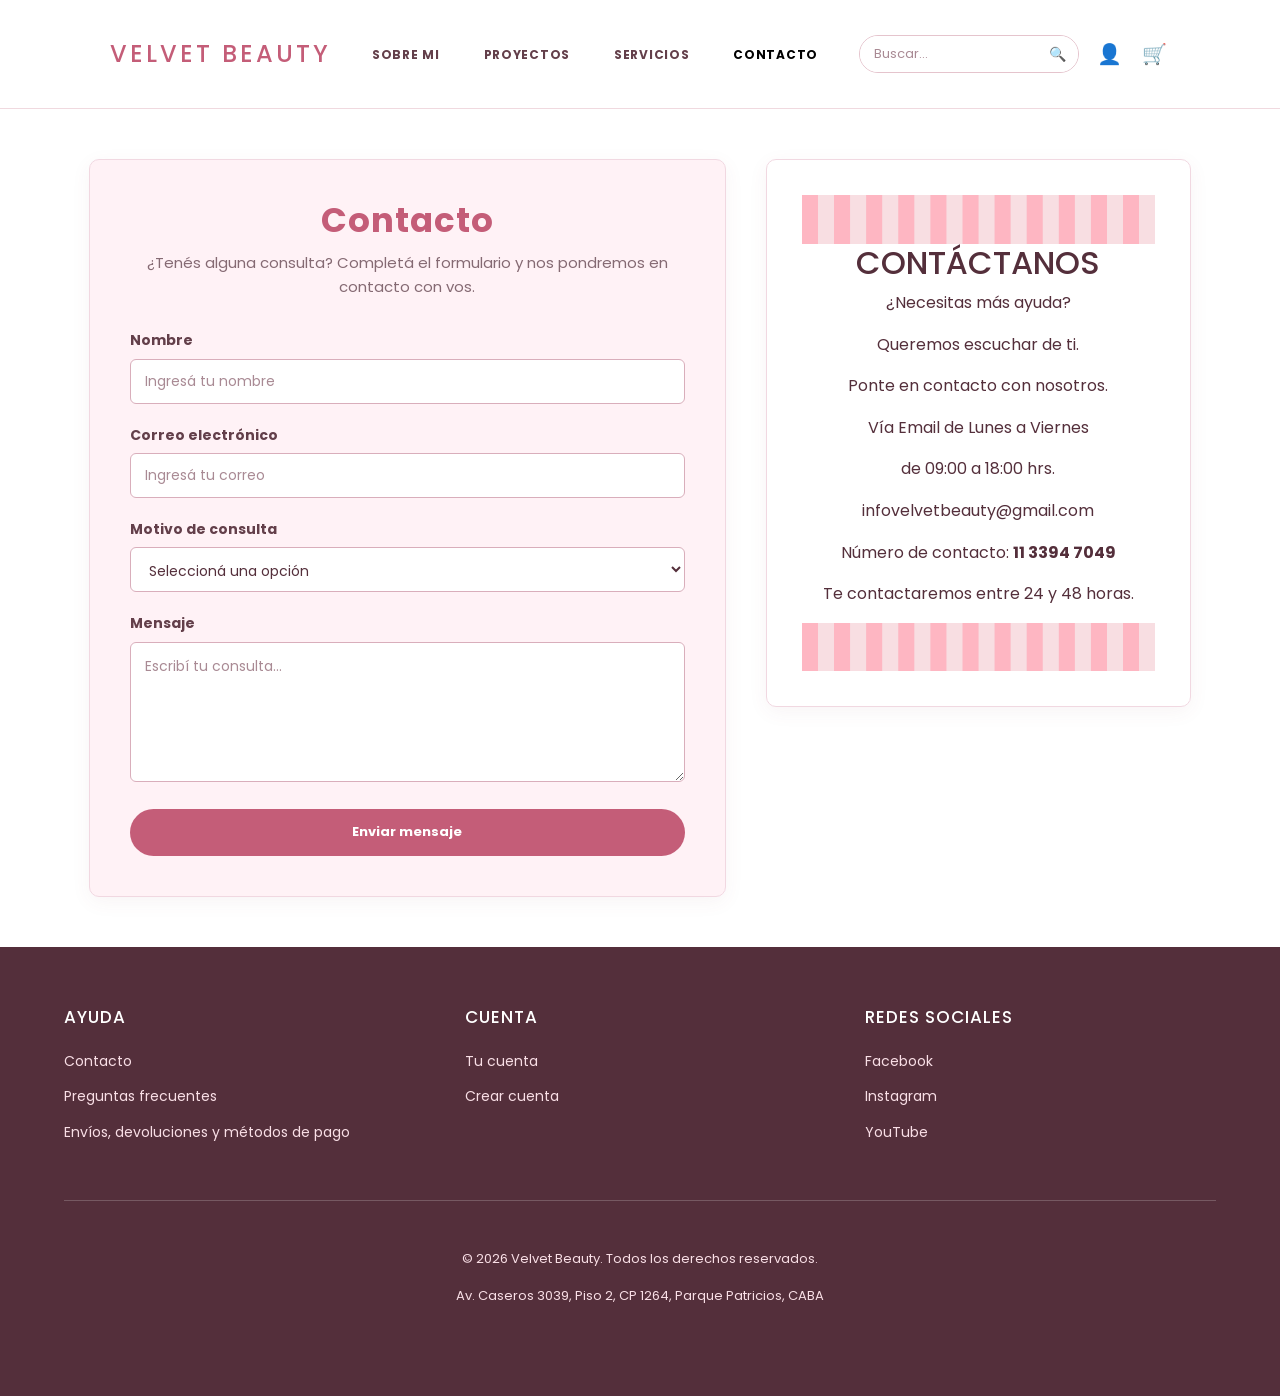
==== pages/contacto.html @ 6ac3264a "seo: add descriptive titles, meta descriptions and keywords to all pages" ====
<!DOCTYPE html>
    <html lang="es">

    <head>

        <meta charset="UTF-8">
        <meta name="viewport" content="width=device-width, initial-scale=1.0">

            <title>Contacto | Escribinos a Velvet Beauty</title>
        <meta name="description" content="Contactá a Velvet Beauty para consultas sobre productos, pedidos y packaging para regalo. Escribinos y te respondemos a la brevedad.">
        <meta name="keywords" content="contacto Velvet Beauty, consultas, pedidos, atención al cliente">

        <link rel="preconnect" href="https://fonts.googleapis.com">
        <link rel="preconnect" href="https://fonts.gstatic.com" crossorigin>
        <link href="https://fonts.googleapis.com/css2?family=Poppins:wght@400;600;700&display=swap" rel="stylesheet">

        <link href="https://cdn.jsdelivr.net/npm/bootstrap@5.3.3/dist/css/bootstrap.min.css" rel="stylesheet">
        <link href="https://cdn.jsdelivr.net/npm/aos@2.3.1/dist/aos.css" rel="stylesheet">

        <link rel="stylesheet" href="../css/style.css">
    </head>

    <body>

        <header>

            <nav class="navbar navbar-expand-lg">
                <div class="container-fluid">

                    <a class="navbar-brand logo" href="../index.html">
                        <span>VELVET BEAUTY</span>
                    </a>

                    <button class="navbar-toggler" type="button" data-bs-toggle="collapse"
                        data-bs-target="#navbarVelvet" aria-controls="navbarVelvet"
                        aria-expanded="false" aria-label="Abrir menú">
                        <span class="navbar-toggler-icon"></span>
                    </button>

                    <div class="collapse navbar-collapse" id="navbarVelvet">

                        <ul class="navbar-nav mx-auto mb-2 mb-lg-0 text-center">
                            <li class="nav-item">
                                <a class="nav-link" href="sobre-mi.html">Sobre Mi</a>
                            </li>
                            <li class="nav-item">
                                <a class="nav-link" href="proyectos.html">Proyectos</a>
                            </li>
                            <li class="nav-item">
                                <a class="nav-link" href="servicios.html">Servicios</a>
                            </li>
                            <li class="nav-item">
                                <a class="nav-link active" aria-current="page" href="contacto.html">Contacto</a>
                            </li>
                        </ul>

                        <form class="buscador mx-auto mx-lg-3" action="#" method="get">
                            <input type="search" name="buscar" placeholder="Buscar..." aria-label="Buscar productos">
                            <button type="submit">🔍</button>
                        </form>

                        <div class="iconos justify-content-center">
                            <a href="../index.html" aria-label="Mi cuenta">👤</a>
                            <a href="proyectos.html">🛒</a>
                        </div>

                    </div>
                </div>
            </nav>

        </header>


        <main>

            <section class="contacto-contenedor">

                <div class="contacto-form" data-aos="fade-right">

                    <h1>Contacto</h1>

                    <p>
                        ¿Tenés alguna consulta?
                        Completá el formulario y nos pondremos
                        en contacto con vos.
                    </p>

                    <form action="#" method="post">

                        <label for="nombre">Nombre</label>
                        <input type="text" id="nombre" name="nombre" placeholder="Ingresá tu nombre" required>

                        <label for="email">Correo electrónico</label>
                        <input type="email" id="email" name="email" placeholder="Ingresá tu correo" required>

                        <label for="motivo">Motivo de consulta</label>
                        <select id="motivo" name="motivo" required>
                            <option value="">Seleccioná una opción</option>
                            <option value="productos">Consulta sobre productos</option>
                            <option value="pedido">Consulta sobre un pedido</option>
                            <option value="envios">Envíos y devoluciones</option>
                            <option value="cuenta">Mi cuenta</option>
                            <option value="otro">Otro</option>
                        </select>

                        <label for="mensaje">Mensaje</label>
                        <textarea id="mensaje" name="mensaje" placeholder="Escribí tu consulta..." required></textarea>

                        <button type="submit">Enviar mensaje</button>

                    </form>

                </div>

                <section class="informacion-contacto" data-aos="fade-left">

                    <img src="../image/victoria-contacto-img.png" alt="Reloj" class="icono-contacto">

                    <div class="bloque-informacion-rosa">

                        <h2>CONTÁCTANOS</h2>

                        <p class="destacado">¿Necesitas más ayuda?</p>
                        <p>Queremos escuchar de ti.</p>
                        <p>Ponte en contacto con nosotros.</p>

                        <div class="fila-con-icono">
                            <div class="texto-columna">
                                <p>Vía Email de Lunes a Viernes</p>
                                <p>de 09:00 a 18:00 hrs.</p>
                            </div>
                        </div>

                        <div class="fila-con-icono">
                            <div class="texto-columna">
                                <p class="email-contacto">infovelvetbeauty@gmail.com</p>
                            </div>
                        </div>

                        <div class="fila-con-icono">
                            <div class="texto-columna">
                                <p class="telefono-contacto">
                                    Número de contacto:
                                    <strong>11 3394 7049</strong>
                                </p>
                            </div>
                        </div>

                        <p class="aclaracion">Te contactaremos entre 24 y 48 horas.</p>

                    </div>

                    <img src="../image/victoria-contacto-img.png" alt="Reloj" class="icono-contacto">

                </section>

            </section>

        </main>


        
        <footer class="footer-container">

            <div class="footer-content">

                <div class="footer-column">
                    <h2>Ayuda</h2>
                    <ul>
                        <li><a href="contacto.html">Contacto</a></li>
                        <li><a href="contacto.html">Preguntas frecuentes</a></li>
                        <li><a href="contacto.html">Envíos, devoluciones y métodos de pago</a></li>
                    </ul>
                </div>

                <div class="footer-column">
                    <h2>Cuenta</h2>
                    <ul>
                        <li><a href="contacto.html">Tu cuenta</a></li>
                        <li><a href="contacto.html">Crear cuenta</a></li>
                    </ul>
                </div>

                <div class="footer-column">
                    <h2>Redes Sociales</h2>
                    <ul>
                        <li><a href="https://www.facebook.com" target="_blank" rel="noopener noreferrer">Facebook</a></li>
                        <li><a href="https://www.instagram.com" target="_blank" rel="noopener noreferrer">Instagram</a></li>
                        <li><a href="https://www.youtube.com" target="_blank" rel="noopener noreferrer">YouTube</a></li>
                    </ul>
                </div>

            </div>

            <div class="footer-bottom">
                <p>&copy; 2026 Velvet Beauty. Todos los derechos reservados.</p>
                <p>Av. Caseros 3039, Piso 2, CP 1264, Parque Patricios, CABA</p>
            </div>

        </footer>


        <script src="https://cdn.jsdelivr.net/npm/bootstrap@5.3.3/dist/js/bootstrap.bundle.min.js"></script>
        <script src="https://cdn.jsdelivr.net/npm/aos@2.3.1/dist/aos.js"></script>
        <script>
            AOS.init({ duration: 700, once: true });
        </script>

    </body>

    </html>
---- css/style.css ----
.galeria figure, .galeria-card {
  transition: transform 0.3s ease, box-shadow 0.3s ease;
}
.galeria figure:hover, .galeria-card:hover {
  transform: translateY(-5px);
  box-shadow: 0 8px 25px rgba(130, 60, 80, 0.12);
}

.producto, .productos-lista .card.producto {
  transition: transform 0.3s ease, box-shadow 0.3s ease;
}
.producto:hover, .productos-lista .card.producto:hover {
  transform: translateY(-5px);
  box-shadow: 0 10px 30px rgba(130, 60, 80, 0.12);
}

* {
  margin: 0;
  padding: 0;
  box-sizing: border-box;
}

html {
  scroll-behavior: smooth;
}

body {
  font-family: "Poppins", sans-serif;
  background-color: #ffffff;
  color: #542f3b;
  line-height: 1.6;
}

a {
  color: inherit;
  text-decoration: none;
}

img {
  display: block;
  max-width: 100%;
}

main {
  width: 100%;
}

main > section {
  width: 100%;
  max-width: 1200px;
  margin: 0 auto 50px;
  padding: 0 15px;
}
@media (min-width: 1024px) {
  main > section {
    margin-bottom: 70px;
    padding: 0 25px;
  }
}

main > section > h1,
main > section > h2 {
  margin-bottom: 12px;
  color: #c45d78;
  font-size: 28px;
  font-weight: 700;
  letter-spacing: 1px;
  text-align: center;
}
main > section > p {
  max-width: 700px;
  margin: 0 auto 30px;
  color: #856a73;
  font-size: 15px;
  text-align: center;
}

@keyframes fadeInUp {
  from {
    opacity: 0;
    transform: translateY(24px);
  }
  to {
    opacity: 1;
    transform: translateY(0);
  }
}
header {
  width: 100%;
  min-height: 90px;
  padding: 20px;
  display: flex;
  flex-direction: column;
  align-items: center;
  justify-content: center;
  gap: 15px;
  background-color: #ffffff;
  border-bottom: 1px solid #f0d9df;
  position: sticky;
  top: 0;
  z-index: 1000;
}
@media (min-width: 1024px) {
  header {
    flex-direction: row;
    justify-content: space-between;
    gap: 30px;
    padding: 15px 4%;
  }
}

.logo {
  flex-shrink: 0;
  display: block;
  color: #c45d78;
  font-size: 24px;
  font-weight: 500;
  letter-spacing: 3px;
  white-space: nowrap;
  transition: color 0.2s ease;
}
.logo span {
  display: block;
}
.logo:hover {
  color: #a94762;
}

.buscador {
  width: 100%;
  max-width: 300px;
  height: 38px;
  display: flex;
  align-items: center;
  border: 1px solid #e5c4cd;
  border-radius: 20px;
  overflow: hidden;
  background-color: #ffffff;
  flex-shrink: 0;
}
.buscador input {
  width: 100%;
  height: 100%;
  padding: 0 14px;
  border: none;
  outline: none;
  color: #633f4a;
  font-size: 13px;
}
.buscador input::-moz-placeholder {
  color: #a98a94;
}
.buscador input::placeholder {
  color: #a98a94;
}
.buscador button {
  width: 50px;
  height: 100%;
  border: none;
  background-color: #ffffff;
  color: #633f4a;
  font-size: 14px;
  cursor: pointer;
}
.buscador button:hover {
  background-color: #fff0f4;
}
@media (min-width: 1024px) {
  .buscador {
    width: 220px;
  }
}

.iconos {
  display: flex;
  align-items: center;
  gap: 15px;
  flex-shrink: 0;
}
.iconos a,
.iconos span {
  width: 30px;
  height: 30px;
  display: flex;
  align-items: center;
  justify-content: center;
  color: #633f4a;
  font-size: 20px;
  transition: color 0.3s ease, transform 0.3s ease;
}
.iconos a:hover,
.iconos span:hover {
  color: #c45d78;
  transform: scale(1.15);
}

header nav {
  width: 100%;
  flex: 1;
  display: flex;
  align-items: center;
  justify-content: center;
}
header nav ul {
  display: flex;
  flex-direction: column;
  align-items: center;
  justify-content: center;
  gap: 12px;
  margin: 0;
  padding: 0;
  list-style: none;
}
@media (min-width: 1024px) {
  header nav ul {
    flex-direction: row;
    gap: 28px;
  }
}
header nav li {
  list-style: none;
}
header nav a {
  color: #633f4a;
  font-size: 12px;
  font-weight: bold;
  letter-spacing: 0.7px;
  text-transform: uppercase;
  white-space: nowrap;
  transition: color 0.2s ease;
}
header nav a:hover {
  color: #c45d78;
}

.navbar {
  padding: 15px 4%;
}

.navbar-toggler {
  border: 1px solid #d9a8bd;
}
.navbar-toggler:focus {
  box-shadow: 0 0 0 0.2rem rgba(196, 93, 120, 0.35);
}

.navbar-toggler-icon {
  background-image: url("data:image/svg+xml,%3csvg xmlns='http://www.w3.org/2000/svg' viewBox='0 0 30 30'%3e%3cpath stroke='%23c45d78' stroke-linecap='round' stroke-miterlimit='10' stroke-width='2' d='M4 7h22M4 15h22M4 23h22'/%3e%3c/svg%3e");
}

.navbar-nav .nav-link {
  color: #633f4a;
  font-size: 12px;
  font-weight: bold;
  letter-spacing: 0.7px;
  text-transform: uppercase;
  transition: color 0.3s ease;
}
.navbar-nav .nav-link:hover, .navbar-nav .nav-link:focus, .navbar-nav .nav-link:active {
  color: #c45d78;
}

.footer-container {
  width: 100%;
  padding: 60px 5% 25px;
  background-color: #542f3b;
  color: #ffffff;
}

.footer-content {
  width: 100%;
  max-width: 1200px;
  margin: 0 auto;
  display: flex;
  flex-wrap: wrap;
  gap: 35px;
  text-align: center;
}
@media (min-width: 1024px) {
  .footer-content {
    gap: 50px;
    text-align: left;
  }
}

.footer-column {
  flex: 1 1 100%;
}
@media (min-width: 768px) {
  .footer-column {
    flex: 1 1 calc(50% - 35px);
  }
}
.footer-column h2,
.footer-column h3 {
  margin-bottom: 20px;
  color: #ffffff;
  font-size: 17px;
  font-weight: 500;
  letter-spacing: 1px;
  text-transform: uppercase;
}
.footer-column ul {
  padding: 0;
  list-style: none;
}
.footer-column li {
  margin-bottom: 10px;
}
.footer-column a {
  color: #f9dfe6;
  font-size: 14px;
}
.footer-column a:hover {
  color: #ffffff;
}
@media (min-width: 1024px) {
  .footer-column {
    flex: 1 1 calc(33.333% - 50px);
  }
}

.footer-bottom {
  width: 100%;
  max-width: 1200px;
  margin: 40px auto 0;
  padding-top: 25px;
  border-top: 1px solid rgba(255, 255, 255, 0.2);
  text-align: center;
  color: #f9dfe6;
  font-size: 13px;
  padding: 3rem;
}

.banner-boton {
  display: inline-block;
  padding: 13px 30px;
  border: none;
  border-radius: 25px;
  background-color: #c45d78;
  color: #ffffff;
  font-size: 13px;
  font-weight: bold;
  cursor: pointer;
  transition: background-color 0.3s ease, transform 0.3s ease;
}
.banner-boton:hover {
  background-color: #a94762;
  transform: translateY(-2px);
}
.banner-boton {
  letter-spacing: 1px;
  text-transform: uppercase;
}

.producto button,
.boton-comprar {
  display: inline-block;
  padding: 11px 25px;
  border: none;
  border-radius: 25px;
  background-color: #c45d78;
  color: #ffffff;
  font-size: 13px;
  font-weight: bold;
  cursor: pointer;
  transition: background-color 0.3s ease, transform 0.3s ease;
}
.producto button:hover,
.boton-comprar:hover {
  background-color: #a94762;
  transform: translateY(-2px);
}
.producto button,
.boton-comprar {
  margin-top: 15px;
}

.contacto-form button {
  display: inline-block;
  padding: 13px 20px;
  border: none;
  border-radius: 25px;
  background-color: #c45d78;
  color: #ffffff;
  font-size: 13px;
  font-weight: bold;
  cursor: pointer;
  transition: background-color 0.3s ease, transform 0.3s ease;
}
.contacto-form button:hover {
  background-color: #a94762;
  transform: translateY(-2px);
}
.contacto-form button {
  width: 100%;
}

.cuenta button {
  display: inline-block;
  padding: 13px 20px;
  border: none;
  border-radius: 25px;
  background-color: #c45d78;
  color: #ffffff;
  font-size: 13px;
  font-weight: bold;
  cursor: pointer;
  transition: background-color 0.3s ease, transform 0.3s ease;
}
.cuenta button:hover {
  background-color: #a94762;
  transform: translateY(-2px);
}
.cuenta button {
  width: 100%;
  font-family: "Poppins", sans-serif;
  letter-spacing: 0.5px;
}

.crear-cuenta button {
  display: inline-block;
  padding: 13px 20px;
  border: none;
  border-radius: 25px;
  background-color: #c45d78;
  color: #ffffff;
  font-size: 13px;
  font-weight: bold;
  cursor: pointer;
  transition: background-color 0.3s ease, transform 0.3s ease;
}
.crear-cuenta button:hover {
  background-color: #a94762;
  transform: translateY(-2px);
}
.crear-cuenta button {
  width: 100%;
  font-family: "Poppins", sans-serif;
  letter-spacing: 0.5px;
}

.crear-cuenta > a {
  display: inline-block;
  padding: 12px 28px;
  border: none;
  border-radius: 25px;
  background-color: #c45d78;
  color: #ffffff;
  font-size: 13px;
  font-weight: bold;
  cursor: pointer;
  transition: background-color 0.3s ease, transform 0.3s ease;
}
.crear-cuenta > a:hover {
  background-color: #a94762;
  transform: translateY(-2px);
}
.crear-cuenta > a {
  margin-top: 15px;
}

.crear-cuenta-form button[type=submit] {
  display: inline-block;
  padding: 13px 20px;
  border: none;
  border-radius: 25px;
  background-color: #c45d78;
  color: #ffffff;
  font-size: 13px;
  font-weight: bold;
  cursor: pointer;
  transition: background-color 0.3s ease, transform 0.3s ease;
}
.crear-cuenta-form button[type=submit]:hover {
  background-color: #a94762;
  transform: translateY(-2px);
}
.crear-cuenta-form button[type=submit] {
  width: 100%;
  letter-spacing: 0.5px;
}

.newsletter-section > a {
  display: inline-block;
  padding: 13px 30px;
  border: none;
  border-radius: 25px;
  background-color: #c45d78;
  color: #ffffff;
  font-size: 13px;
  font-weight: bold;
  cursor: pointer;
  transition: background-color 0.3s ease, transform 0.3s ease;
}
.newsletter-section > a:hover {
  background-color: #a94762;
  transform: translateY(-2px);
}
.newsletter-section > a {
  text-transform: uppercase;
}

.belleza figcaption a {
  display: inline-block;
  padding: 10px 20px;
  border-radius: 20px;
  background-color: #c45d78;
  color: #ffffff;
  font-size: 12px;
  font-weight: bold;
}
.belleza figcaption a:hover {
  background-color: #a94762;
}

.categorias button {
  display: inline-block;
  margin: 6px 3px;
  padding: 10px 20px;
  border: 1px solid #d9a8bd;
  border-radius: 25px;
  background-color: #f8dce8;
  color: #5a3044;
  font-family: "Poppins", sans-serif;
  font-size: 14px;
  cursor: pointer;
  transition: all 0.2s ease;
}
.categorias button:hover {
  background-color: #d9a8bd;
  color: #ffffff;
  transform: translateY(-2px);
}
.categorias button:active {
  transform: translateY(0);
}
@media (min-width: 1024px) {
  .categorias button {
    margin: 8px;
    padding: 12px 28px;
    font-size: 16px;
  }
}

.galeria {
  display: flex;
  flex-wrap: wrap;
  gap: 25px;
  margin-top: 30px;
}
.galeria figure {
  background-color: #ffffff;
  border: 1px solid #f1d8e1;
  border-radius: 10px;
  flex: 1 1 100%;
  margin: 0;
  overflow: hidden;
  text-align: center;
}
@media (min-width: 768px) {
  .galeria figure {
    flex: 1 1 calc(50% - 25px);
  }
}
@media (min-width: 1024px) {
  .galeria figure {
    flex: 1 1 calc(33.333% - 25px);
  }
}
.galeria img {
  width: 100%;
  height: 320px;
  -o-object-fit: cover;
     object-fit: cover;
}
.galeria figcaption {
  padding: 20px;
  color: #633f4a;
  font-size: 14px;
  font-weight: bold;
}

.belleza .galeria figure {
  flex: 1 1 100%;
}
@media (min-width: 768px) {
  .belleza .galeria figure {
    flex: 1 1 calc(50% - 25px);
  }
}
@media (min-width: 1024px) {
  .belleza .galeria figure {
    flex: 1 1 calc(33.333% - 25px);
  }
}
.belleza .galeria img {
  height: 350px;
}
@media (min-width: 768px) {
  .belleza .galeria img {
    height: 300px;
  }
}

.belleza figcaption {
  padding: 20px;
}
.belleza figcaption h3 {
  margin-bottom: 8px;
  color: #542f3b;
  font-size: 18px;
}
.belleza figcaption p {
  margin-bottom: 15px;
  color: #856a73;
  font-size: 14px;
}

.categorias .galeria {
  gap: 15px;
}
.categorias .galeria figure {
  flex: 1 1 calc(50% - 15px);
}
.categorias .galeria img {
  width: 100%;
  height: 220px;
  -o-object-fit: cover;
     object-fit: cover;
}
@media (min-width: 768px) {
  .categorias .galeria {
    gap: 20px;
  }
  .categorias .galeria figure {
    flex: 1 1 calc(25% - 20px);
  }
  .categorias .galeria img {
    height: 240px;
  }
}
@media (min-width: 1024px) {
  .categorias .galeria {
    gap: 25px;
  }
  .categorias .galeria figure {
    flex: 1 1 calc(25% - 25px);
  }
  .categorias .galeria img {
    height: 280px;
  }
}

.fragancias .galeria {
  gap: 15px;
}
.fragancias .galeria figure {
  flex: 1 1 calc(50% - 15px);
}
.fragancias .galeria img {
  width: 100%;
  height: 220px;
  -o-object-fit: cover;
     object-fit: cover;
}
@media (min-width: 768px) {
  .fragancias .galeria {
    gap: 20px;
  }
  .fragancias .galeria figure {
    flex: 1 1 calc(25% - 20px);
  }
  .fragancias .galeria img {
    height: 240px;
  }
}
@media (min-width: 1024px) {
  .fragancias .galeria {
    gap: 25px;
  }
  .fragancias .galeria figure {
    flex: 1 1 calc(25% - 25px);
  }
  .fragancias .galeria img {
    height: 280px;
  }
}

.valores .galeria figure {
  padding: 40px 30px;
  background-color: #ffffff;
  border-radius: 16px;
  box-shadow: 0 15px 35px rgba(130, 60, 80, 0.18), 0 5px 15px rgba(130, 60, 80, 0.1);
  transition: transform 0.3s ease, box-shadow 0.3s ease;
}
.valores .galeria figure:hover {
  transform: translateY(-8px) scale(1.03);
  box-shadow: 0 25px 45px rgba(130, 60, 80, 0.25), 0 8px 20px rgba(130, 60, 80, 0.15);
}
@media (min-width: 1024px) {
  .valores .galeria figure {
    padding: 50px 35px;
  }
}
.valores .galeria figcaption {
  padding: 0;
  color: #542f3b;
  font-size: 16px;
  font-weight: 600;
  line-height: 1.7;
}
@media (min-width: 1024px) {
  .valores .galeria figcaption {
    font-size: 17px;
  }
}

.producto {
  background-color: #ffffff;
  border: 1px solid #f1d8e1;
  border-radius: 10px;
  flex: 1 1 100%;
  padding: 20px;
  text-align: center;
  box-shadow: 0 5px 20px rgba(130, 60, 80, 0.06);
}
.producto figure {
  margin: 0;
}
.producto .imagen {
  width: 100%;
  height: 280px;
  display: flex;
  align-items: center;
  justify-content: center;
  background-color: #fffafa;
  border-radius: 8px;
  overflow: hidden;
}
.producto .imagen img {
  width: 100%;
  height: 100%;
  -o-object-fit: contain;
     object-fit: contain;
}
@media (min-width: 1024px) {
  .producto .imagen {
    height: 300px;
  }
}
.producto figcaption {
  min-height: 55px;
  padding: 15px 5px 5px;
  color: #542f3b;
  font-size: 15px;
  font-weight: bold;
}
.producto > p {
  margin-top: 5px;
  color: #856a73;
  font-size: 14px;
}
.producto del {
  color: #999999;
}
.producto strong {
  color: #c45d78;
  font-size: 18px;
}
@media (min-width: 768px) {
  .producto {
    flex: 1 1 calc(50% - 25px);
  }
}
@media (min-width: 1024px) {
  .producto {
    flex: 1 1 calc(33.333% - 25px);
  }
}

.productos-lista {
  margin-top: 30px;
}
.productos-lista .card.producto {
  background-color: #ffffff;
  border: 1px solid #f1d8e1;
  border-radius: 10px;
  padding: 25px 20px;
  text-align: center;
  box-shadow: 0 5px 20px rgba(130, 60, 80, 0.06);
}
.productos-lista .card.producto .card-title {
  margin-bottom: 10px;
  color: #c45d78;
  font-size: 17px;
  font-weight: 700;
}
.productos-lista .card.producto .card-text {
  margin-bottom: 0;
  color: #856a73;
  font-size: 14px;
}

.galeria-card {
  background-color: #ffffff;
  border: 1px solid #f1d8e1;
  border-radius: 10px;
  overflow: hidden;
  text-align: center;
}
.galeria-card .card-img-top {
  width: 100%;
  height: 320px;
  -o-object-fit: cover;
     object-fit: cover;
}
.galeria-card .card-body {
  padding: 20px;
}
.galeria-card .card-title {
  margin: 0;
  color: #633f4a;
  font-size: 14px;
  font-weight: bold;
}

.carousel {
  margin-top: 30px;
  border-radius: 10px;
  overflow: hidden;
}

.carousel-item img {
  width: 100%;
  height: 380px;
  -o-object-fit: contain;
     object-fit: contain;
  background-color: #fff2f6;
}

.carousel-caption p {
  margin: 0;
  padding: 8px 16px;
  background-color: rgba(84, 47, 59, 0.65);
  border-radius: 20px;
  display: inline-block;
  font-size: 14px;
  font-weight: bold;
}

.carousel-control-prev-icon,
.carousel-control-next-icon {
  background-color: #c45d78;
  border-radius: 50%;
  padding: 18px;
  transition: background-color 0.3s ease;
}

.carousel-control-prev:hover .carousel-control-prev-icon,
.carousel-control-next:hover .carousel-control-next-icon {
  background-color: #a94762;
}

.carousel-indicators [data-bs-target] {
  background-color: #c45d78;
}

.contacto-contenedor {
  width: 90%;
  max-width: 1200px;
  margin: 50px auto 50px;
  display: flex;
  flex-direction: column;
  align-items: flex-start;
  justify-content: space-between;
  gap: 30px;
}
@media (min-width: 768px) {
  .contacto-contenedor {
    flex-direction: row;
    gap: 35px;
  }
}
@media (min-width: 1024px) {
  .contacto-contenedor {
    gap: 40px;
  }
}

.contacto-form {
  background-color: #ffffff;
  border: 1px solid #f1d8e1;
  border-radius: 10px;
  width: 100%;
  padding: 25px 20px;
  background-color: #fff2f6;
  box-shadow: 0 5px 20px rgba(130, 60, 80, 0.06);
}
.contacto-form h1 {
  margin-bottom: 10px;
  color: #c45d78;
  font-size: 34px;
  font-weight: 700;
  letter-spacing: 1px;
  text-align: center;
}
.contacto-form > p {
  margin-bottom: 30px;
  color: #856a73;
  font-size: 15px;
  text-align: center;
}
.contacto-form form {
  width: 100%;
}
.contacto-form label {
  display: block;
  margin-bottom: 7px;
  color: #633f4a;
  font-size: 14px;
  font-weight: bold;
}
.contacto-form input,
.contacto-form select,
.contacto-form textarea {
  width: 100%;
  margin-bottom: 20px;
  padding: 12px 14px;
  border: 1px solid #d9aebb;
  border-radius: 6px;
  background-color: #ffffff;
  color: #542f3b;
  font-family: "Poppins", sans-serif;
  font-size: 14px;
  outline: none;
}
.contacto-form input:focus,
.contacto-form select:focus,
.contacto-form textarea:focus {
  border-color: #c45d78;
}
.contacto-form input::-moz-placeholder, .contacto-form select::-moz-placeholder, .contacto-form textarea::-moz-placeholder {
  color: #a98a94;
}
.contacto-form input::placeholder,
.contacto-form select::placeholder,
.contacto-form textarea::placeholder {
  color: #a98a94;
}
.contacto-form input,
.contacto-form select {
  height: 45px;
}
.contacto-form textarea {
  min-height: 140px;
  resize: vertical;
}
.contacto-form button {
  display: inline-block;
  padding: 13px 20px;
  border: none;
  border-radius: 25px;
  background-color: #c45d78;
  color: #ffffff;
  font-size: 13px;
  font-weight: bold;
  cursor: pointer;
  transition: background-color 0.3s ease, transform 0.3s ease;
}
.contacto-form button:hover {
  background-color: #a94762;
  transform: translateY(-2px);
}
.contacto-form button {
  width: 100%;
}
@media (min-width: 768px) {
  .contacto-form {
    width: 58%;
    padding: 30px;
  }
}
@media (min-width: 1024px) {
  .contacto-form {
    width: 60%;
    padding: 40px;
  }
}

.informacion-contacto {
  background-color: #ffffff;
  border: 1px solid #f1d8e1;
  border-radius: 10px;
  width: 100%;
  padding: 25px 20px;
  box-shadow: 0 5px 20px rgba(130, 60, 80, 0.06);
  text-align: center;
}
@media (min-width: 768px) {
  .informacion-contacto {
    width: 42%;
    padding: 30px;
  }
}
@media (min-width: 1024px) {
  .informacion-contacto {
    width: 40%;
    padding: 35px;
  }
}

.cuenta {
  width: 92%;
  max-width: 500px;
  margin: 40px auto;
  padding: 30px 20px;
  background-color: #fff2f6;
  border: 1px solid #f1d8e1;
  border-radius: 12px;
  text-align: center;
}
.cuenta h1 {
  margin-bottom: 10px;
  color: #542f3b;
  font-size: 24px;
  font-weight: 700;
  letter-spacing: 1px;
}
@media (min-width: 1024px) {
  .cuenta h1 {
    font-size: 28px;
  }
}
.cuenta > p {
  margin-bottom: 30px;
  color: #856a73;
  font-size: 15px;
}
.cuenta form {
  width: 100%;
}
.cuenta form > div {
  margin-bottom: 20px;
  text-align: left;
}
.cuenta form > div:nth-child(3) {
  text-align: center;
}
.cuenta form > div:nth-child(3) a {
  color: #c45d78;
  font-size: 13px;
}
.cuenta form > div:nth-child(3) a:hover {
  color: #a94762;
  text-decoration: underline;
}
.cuenta label {
  display: block;
  margin-bottom: 7px;
  color: #633f4a;
  font-size: 14px;
  font-weight: bold;
}
.cuenta input {
  width: 100%;
  height: 45px;
  padding: 0 14px;
  border: 1px solid #d9aebb;
  border-radius: 6px;
  background-color: #ffffff;
  color: #542f3b;
  font-family: "Poppins", sans-serif;
  font-size: 14px;
  outline: none;
}
.cuenta input:focus {
  border-color: #c45d78;
}
.cuenta input::-moz-placeholder {
  color: #a98a94;
}
.cuenta input::placeholder {
  color: #a98a94;
}
.cuenta button {
  display: inline-block;
  padding: 13px 20px;
  border: none;
  border-radius: 25px;
  background-color: #c45d78;
  color: #ffffff;
  font-size: 13px;
  font-weight: bold;
  cursor: pointer;
  transition: background-color 0.3s ease, transform 0.3s ease;
}
.cuenta button:hover {
  background-color: #a94762;
  transform: translateY(-2px);
}
.cuenta button {
  width: 100%;
  font-family: "Poppins", sans-serif;
  letter-spacing: 0.5px;
}
@media (min-width: 1024px) {
  .cuenta {
    width: 90%;
    margin: 60px auto 40px;
    padding: 40px;
  }
}

.crear-cuenta {
  width: 92%;
  max-width: 500px;
  margin: 60px auto 70px;
  padding: 30px 20px;
  border: 1px solid #f1d8e1;
  border-radius: 12px;
  background-color: #fff2f6;
  text-align: center;
  box-shadow: 0 5px 20px rgba(130, 60, 80, 0.06);
}
.crear-cuenta h2 {
  margin-bottom: 10px;
  color: #542f3b;
  font-size: 28px;
  font-weight: 700;
  letter-spacing: 1px;
}
.crear-cuenta > p {
  margin-bottom: 30px;
  color: #856a73;
  font-size: 15px;
}
.crear-cuenta form {
  width: 100%;
}
.crear-cuenta form > div {
  margin-bottom: 20px;
  text-align: left;
}
.crear-cuenta form > div:has(input[type=checkbox]) label {
  display: flex;
  align-items: center;
  gap: 5px;
  font-size: 13px;
  font-weight: normal;
}
.crear-cuenta label {
  display: block;
  margin-bottom: 7px;
  color: #633f4a;
  font-size: 14px;
  font-weight: bold;
}
.crear-cuenta input[type=text],
.crear-cuenta input[type=email],
.crear-cuenta input[type=password] {
  width: 100%;
  height: 45px;
  padding: 0 14px;
  border: 1px solid #d9aebb;
  border-radius: 6px;
  background-color: #ffffff;
  color: #542f3b;
  font-family: "Poppins", sans-serif;
  font-size: 14px;
  outline: none;
}
.crear-cuenta input[type=text]:focus,
.crear-cuenta input[type=email]:focus,
.crear-cuenta input[type=password]:focus {
  border-color: #c45d78;
}
.crear-cuenta input::-moz-placeholder {
  color: #a98a94;
}
.crear-cuenta input::placeholder {
  color: #a98a94;
}
.crear-cuenta input[type=checkbox] {
  width: auto;
  height: auto;
  margin-right: 6px;
  accent-color: #c45d78;
}
.crear-cuenta button {
  display: inline-block;
  padding: 13px 20px;
  border: none;
  border-radius: 25px;
  background-color: #c45d78;
  color: #ffffff;
  font-size: 13px;
  font-weight: bold;
  cursor: pointer;
  transition: background-color 0.3s ease, transform 0.3s ease;
}
.crear-cuenta button:hover {
  background-color: #a94762;
  transform: translateY(-2px);
}
.crear-cuenta button {
  width: 100%;
  font-family: "Poppins", sans-serif;
  letter-spacing: 0.5px;
}
.crear-cuenta > a {
  display: inline-block;
  padding: 12px 28px;
  border: none;
  border-radius: 25px;
  background-color: #c45d78;
  color: #ffffff;
  font-size: 13px;
  font-weight: bold;
  cursor: pointer;
  transition: background-color 0.3s ease, transform 0.3s ease;
}
.crear-cuenta > a:hover {
  background-color: #a94762;
  transform: translateY(-2px);
}
.crear-cuenta > a {
  margin-top: 15px;
}
@media (min-width: 1024px) {
  .crear-cuenta {
    width: 90%;
    padding: 40px;
  }
}

.crear-cuenta-form {
  width: 92%;
  max-width: 550px;
  margin: 60px auto 70px;
  padding: 30px 20px;
  background-color: #fff2f6;
  border: 1px solid #f1d8e1;
  border-radius: 12px;
  box-shadow: 0 5px 20px rgba(130, 60, 80, 0.06);
}
.crear-cuenta-form h1 {
  margin-bottom: 10px;
  color: #c45d78;
  font-size: 30px;
  font-weight: 700;
  letter-spacing: 1px;
  text-align: center;
}
.crear-cuenta-form fieldset {
  border: none;
  margin-bottom: 25px;
  padding: 0;
}
.crear-cuenta-form legend {
  width: 100%;
  margin-bottom: 15px;
  padding-bottom: 8px;
  border-bottom: 1px solid #f1d8e1;
  color: #542f3b;
  font-size: 15px;
  font-weight: bold;
}
.crear-cuenta-form form > fieldset > div {
  margin-bottom: 18px;
  text-align: left;
}
.crear-cuenta-form label {
  display: flex;
  align-items: center;
  gap: 6px;
  margin-bottom: 7px;
  color: #633f4a;
  font-size: 14px;
  font-weight: bold;
}
.crear-cuenta-form input[type=text],
.crear-cuenta-form input[type=email],
.crear-cuenta-form input[type=password] {
  width: 100%;
  height: 45px;
  padding: 0 14px;
  border: 1px solid #d9aebb;
  border-radius: 6px;
  background-color: #ffffff;
  color: #542f3b;
  font-family: "Poppins", sans-serif;
  font-size: 14px;
  outline: none;
}
.crear-cuenta-form input[type=text]:focus,
.crear-cuenta-form input[type=email]:focus,
.crear-cuenta-form input[type=password]:focus {
  border-color: #c45d78;
}
.crear-cuenta-form input[type=text]::-moz-placeholder, .crear-cuenta-form input[type=email]::-moz-placeholder, .crear-cuenta-form input[type=password]::-moz-placeholder {
  color: #a98a94;
}
.crear-cuenta-form input[type=text]::placeholder,
.crear-cuenta-form input[type=email]::placeholder,
.crear-cuenta-form input[type=password]::placeholder {
  color: #a98a94;
}
.crear-cuenta-form button[type=submit] {
  display: inline-block;
  padding: 13px 20px;
  border: none;
  border-radius: 25px;
  background-color: #c45d78;
  color: #ffffff;
  font-size: 13px;
  font-weight: bold;
  cursor: pointer;
  transition: background-color 0.3s ease, transform 0.3s ease;
}
.crear-cuenta-form button[type=submit]:hover {
  background-color: #a94762;
  transform: translateY(-2px);
}
.crear-cuenta-form button[type=submit] {
  width: 100%;
  letter-spacing: 0.5px;
}
@media (min-width: 1024px) {
  .crear-cuenta-form {
    width: 90%;
    padding: 40px;
  }
}

.tabs-cuenta {
  display: flex;
  justify-content: center;
  gap: 25px;
  margin: 15px 0 30px;
  border-bottom: 1px solid #f1d8e1;
  padding-bottom: 15px;
}
.tabs-cuenta a {
  color: #856a73;
  font-size: 13px;
  font-weight: bold;
  letter-spacing: 0.5px;
  text-transform: uppercase;
  padding-bottom: 6px;
  transition: color 0.3s ease;
}
.tabs-cuenta a:last-child {
  color: #c45d78;
  border-bottom: 2px solid #c45d78;
}
.tabs-cuenta a:hover {
  color: #a94762;
}

.tooltip {
  color: #c45d78;
  font-size: 13px;
  cursor: help;
}

.requisitos-password {
  display: flex;
  flex-wrap: wrap;
  gap: 8px;
  margin: 8px 0 0;
  padding: 0;
  list-style: none;
}
.requisitos-password li {
  padding: 4px 10px;
  border-radius: 12px;
  background-color: #f8dce8;
  color: #856a73;
  font-size: 11px;
}

.banner {
  width: 100%;
  max-width: 1200px;
  margin: 0 auto 50px;
  padding: 0 15px;
}
.banner figure {
  width: 100%;
  margin: 0;
}
.banner a {
  display: block;
  width: 100%;
}
.banner img {
  display: block;
  width: 100%;
  height: auto;
  max-height: 350px;
  -o-object-fit: cover;
     object-fit: cover;
  border-radius: 10px;
}
@media (min-width: 1024px) {
  .banner img {
    max-height: 520px;
  }
}
@media (min-width: 1024px) {
  .banner {
    margin-bottom: 70px;
    padding: 0 25px;
  }
}

.banner-principal {
  position: relative;
  width: 100%;
  max-width: 1200px;
  height: 400px;
  margin: 0 auto 50px;
  overflow: hidden;
  padding: 0;
}
.banner-principal .titulo-principal {
  position: absolute;
  top: 50%;
  left: 50%;
  transform: translate(-50%, -50%);
  width: 90%;
  margin: 0;
  color: #ffffff;
  font-size: 30px;
  font-weight: 700;
  letter-spacing: 2px;
  text-align: center;
  text-transform: uppercase;
  text-shadow: 0 2px 10px rgba(84, 47, 59, 0.4);
  animation: fadeInUp 0.9s ease both;
}
@media (min-width: 1024px) {
  .banner-principal .titulo-principal {
    font-size: 46px;
  }
}
.banner-principal img {
  width: 100%;
  height: 400px;
  -o-object-fit: cover;
     object-fit: cover;
}
@media (min-width: 1024px) {
  .banner-principal {
    height: 520px;
    margin-bottom: 70px;
  }
  .banner-principal img {
    height: 520px;
  }
}

.banner-contenido {
  position: absolute;
  top: 50%;
  left: 50%;
  transform: translate(-50%, -50%);
  width: 90%;
  text-align: center;
}
.banner-contenido h1 {
  margin-bottom: 15px;
  color: #ffffff;
  font-size: 30px;
  font-weight: 700;
  letter-spacing: 2px;
  text-transform: uppercase;
}
@media (min-width: 1024px) {
  .banner-contenido h1 {
    font-size: 46px;
  }
}
.banner-contenido p {
  margin-bottom: 25px;
  color: #ffffff;
  font-size: 17px;
}
@media (min-width: 1024px) {
  .banner-contenido p {
    font-size: 20px;
  }
}

.banner-colaboraciones {
  width: 100%;
  max-width: 1000px;
  margin: 0 auto 50px;
  padding: 0 15px;
}
.banner-colaboraciones .banner {
  max-width: none;
  margin: 0;
  padding: 0;
}
.banner-colaboraciones img {
  width: 100%;
  height: 100px;
  -o-object-fit: cover;
     object-fit: cover;
  border-radius: 10px;
}
@media (min-width: 1024px) {
  .banner-colaboraciones img {
    height: 50px;
  }
}

.banners-duo {
  width: 100%;
  max-width: 1000px;
  margin: 0 auto 50px;
  padding: 0 15px;
}
.banners-duo .banner {
  max-width: none;
  margin: 0;
  padding: 0;
}
.banners-duo img {
  width: 100%;
  height: 100px;
  -o-object-fit: cover;
     object-fit: cover;
  border-radius: 10px;
}
@media (min-width: 1024px) {
  .banners-duo img {
    height: 50px;
  }
}

.intro {
  width: 100%;
  max-width: 1200px;
  margin: 30px auto 30px;
  padding: 0 15px;
  text-align: center;
}
.intro h1 {
  color: #c45d78;
  font-size: 28px;
  font-weight: 700;
  letter-spacing: 2px;
  text-transform: uppercase;
  animation: fadeInUp 0.7s ease-out 0s both;
}
@media (min-width: 1024px) {
  .intro {
    margin-top: 40px;
    padding: 0 25px;
  }
  .intro h1 {
    font-size: 34px;
  }
}

.categorias {
  width: 100%;
  max-width: 1200px;
  margin: 0 auto 50px;
  padding: 0 15px;
  text-align: center;
}
.categorias h2 {
  margin-bottom: 25px;
  color: #c45d78;
  font-size: 26px;
  font-weight: 700;
  text-align: center;
}
@media (min-width: 1024px) {
  .categorias {
    padding: 0 25px;
  }
}

.productos {
  width: 100%;
  max-width: 1200px;
  margin: 0 auto 50px;
  padding: 0 15px;
  display: flex;
  flex-wrap: wrap;
  gap: 30px;
}
.productos > h1,
.productos > h2 {
  flex-basis: 100%;
  color: #c45d78;
  font-size: 28px;
  font-weight: 700;
  text-align: center;
}
@media (min-width: 1024px) {
  .productos {
    margin-bottom: 70px;
    padding: 0 25px;
  }
}

.newsletter-section {
  max-width: none;
  margin: 0;
  padding: 50px 20px;
  background-color: #fff2f6;
  text-align: center;
}
.newsletter-section h2 {
  margin-bottom: 15px;
  color: #c45d78;
  font-size: 30px;
  font-weight: 700;
}
.newsletter-section p {
  max-width: 650px;
  margin: 0 auto 25px;
  color: #856a73;
}
@media (min-width: 1024px) {
  .newsletter-section {
    padding: 70px 25px;
  }
}/*# sourceMappingURL=main.css.map */
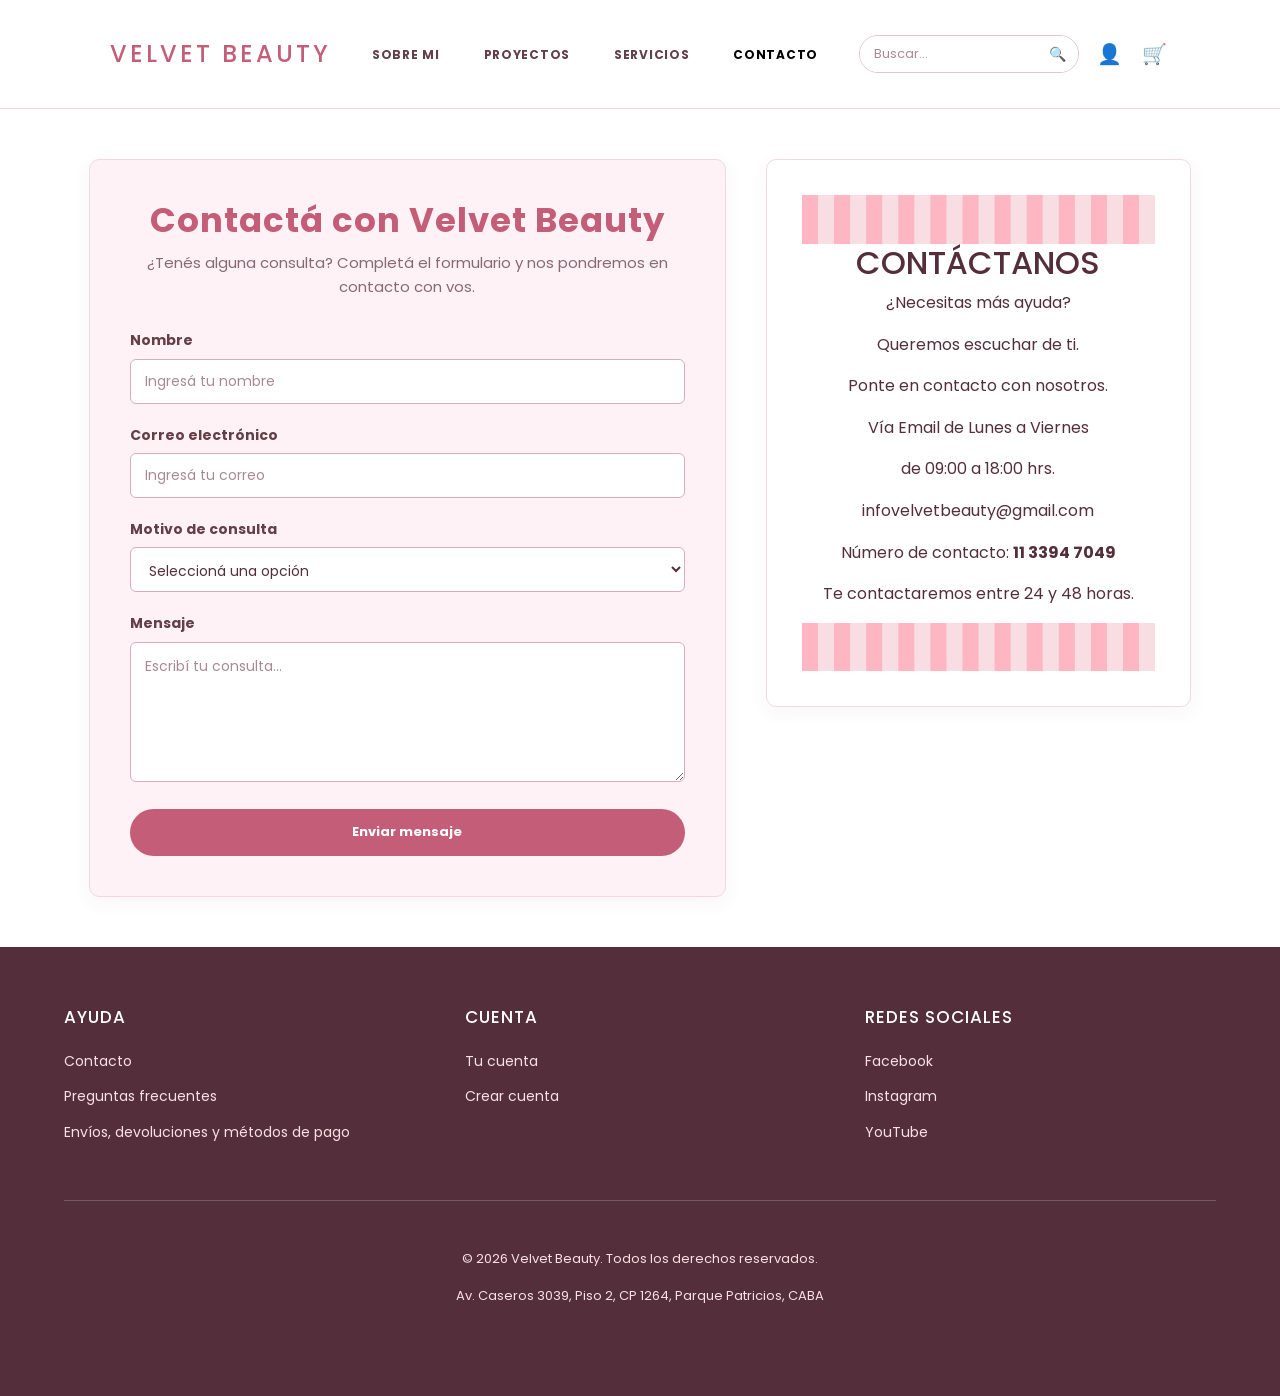
==== commit 01b4c013: "seo: make h1 headings descriptive and unify footer heading levels" ====
--- a/pages/contacto.html
+++ b/pages/contacto.html
@@ -77,7 +77,7 @@
 
                 <div class="contacto-form" data-aos="fade-right">
 
-                    <h1>Contacto</h1>
+                    <h1>Contactá con Velvet Beauty</h1>
 
                     <p>
                         ¿Tenés alguna consulta?
